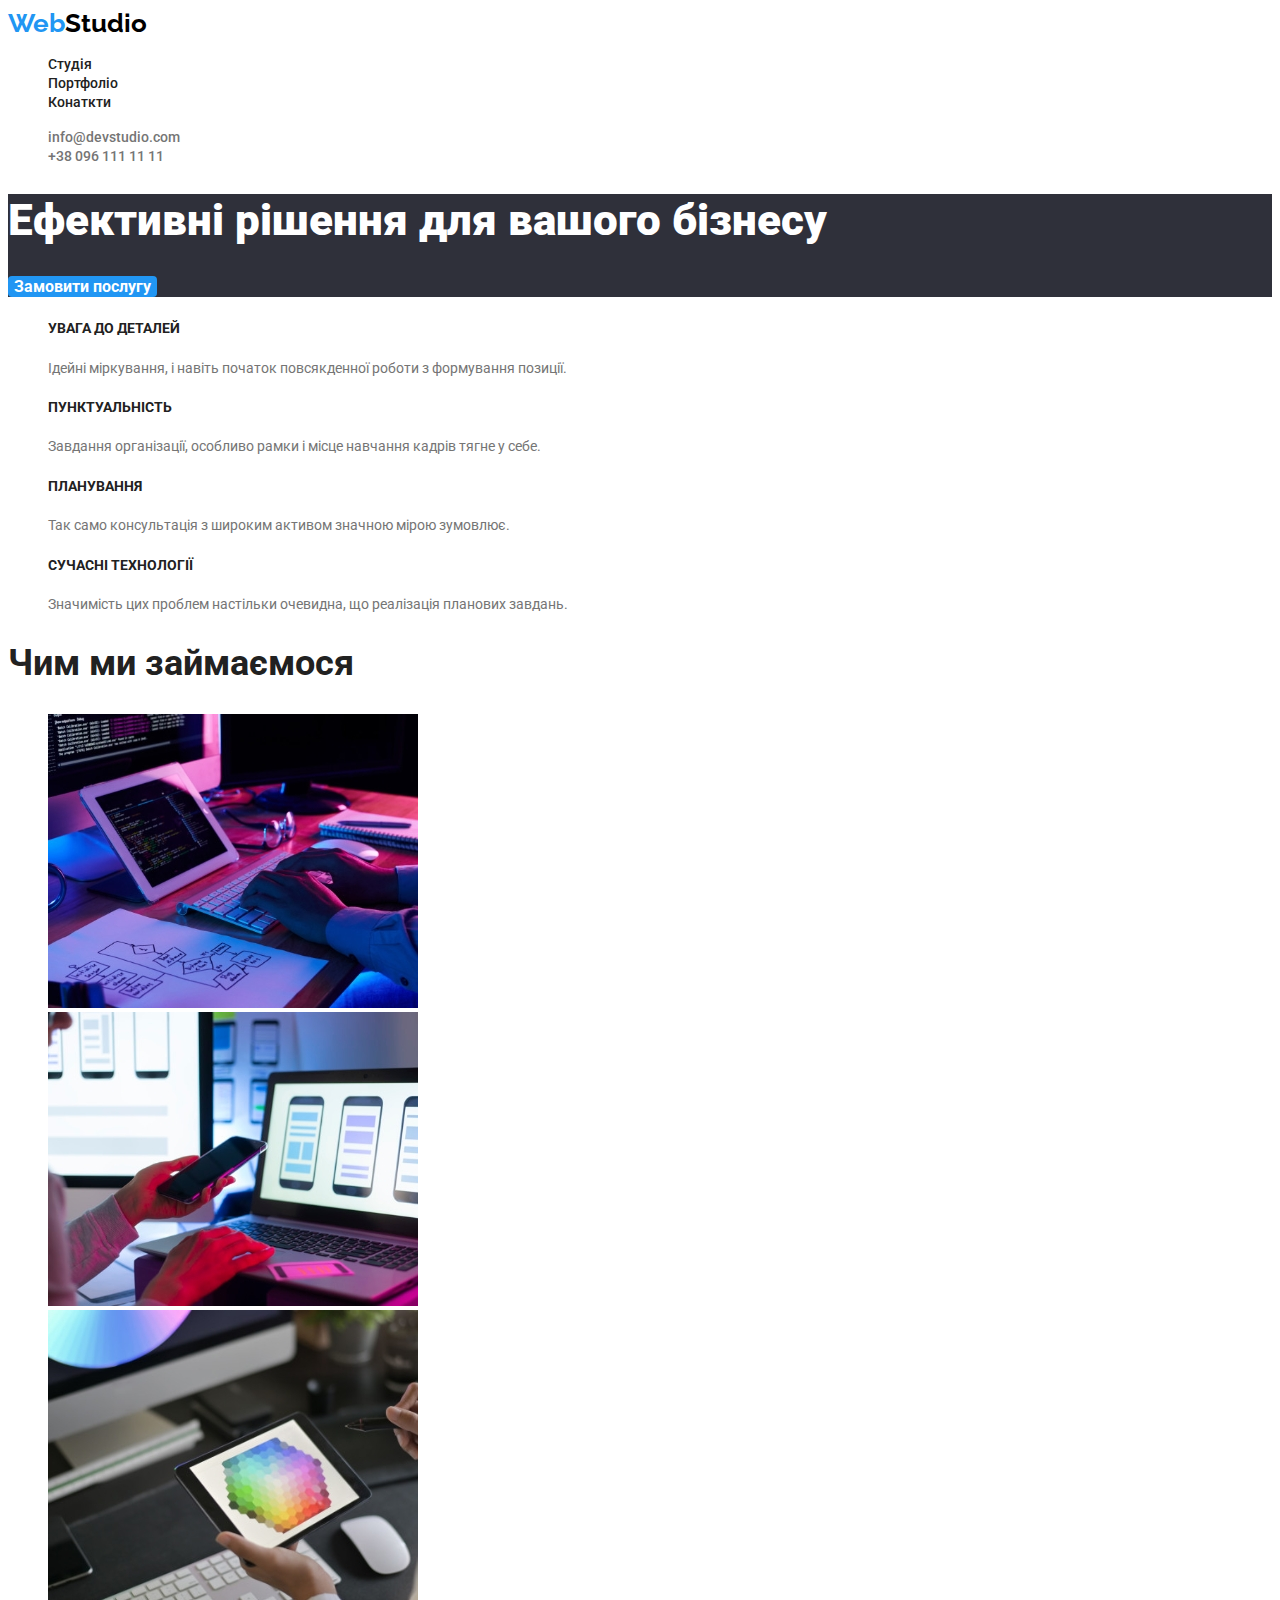
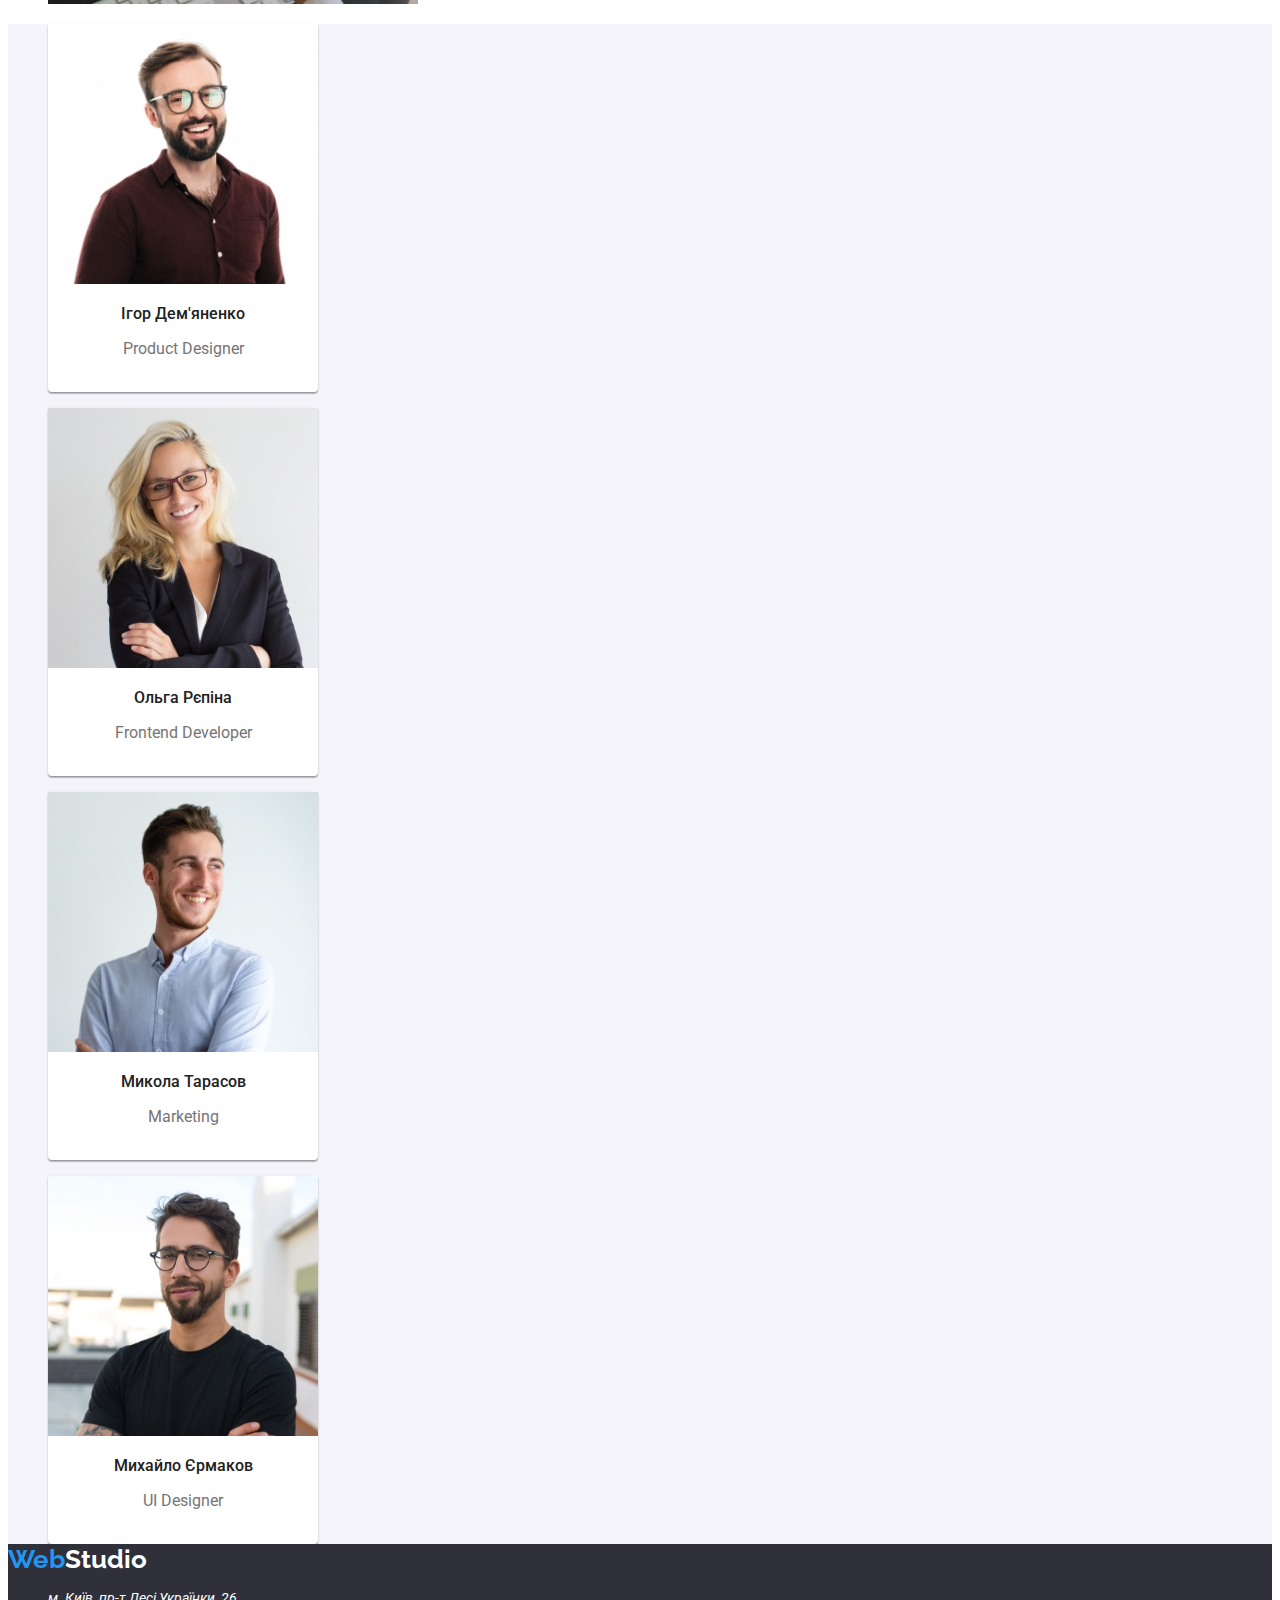
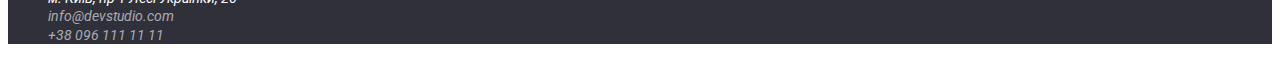
==== index.html @ 22fa60dd "Add files via upload" ====
<!DOCTYPE html>
<html lang="en">
  <head>
    <meta charset="UTF-8" />
    <meta http-equiv="X-UA-Compatible" content="IE=edge" />
    <meta name="viewport" content="width=device-width, initial-scale=1.0" />
    <link rel="stylesheet" href="./style.css" />
    <link rel="preconnect" href="https://fonts.googleapis.com" />
    <link rel="preconnect" href="https://fonts.gstatic.com" crossorigin />
    <link
      href="https://fonts.googleapis.com/css2?family=Raleway:ital,wght@0,700;1,700&display=swap"
      rel="stylesheet"
    />
    <link rel="preconnect" href="https://fonts.googleapis.com" />
    <link rel="preconnect" href="https://fonts.gstatic.com" crossorigin />
    <link
      href="https://fonts.googleapis.com/css2?family=Roboto:wght@400;500;700;900&display=swap"
      rel="stylesheet"
    />
    <title>HW9</title>
  </head>
  <body class="container">
    <header>
      <a href="./index.html" class="logo"
        ><span class="logo-web">Web</span>Studio</a
      >
      <nav class="nav">
        <ul class="nav-list">
          <li class="nav-item">
            <a href="" class="nav-link active-link">Студія</a>
          </li>
          <li class="nav-item"><a href="" class="nav-link">Портфоліо</a></li>
          <li class="nav-item"><a href="" class="nav-link">Конаткти</a></li>
        </ul>
      </nav>
      <ul class="header-list">
        <li class="header-item">
          <a href="mailto:info@devstudio.com" class="header-link active-link"
            >info@devstudio.com</a
          >
        </li>
        <li class="header-item">
          <a href="tel:+38 096 111 11 11" class="header-link"
            >+38 096 111 11 11</a
          >
        </li>
      </ul>
    </header>
    <main>
      <section class="hero">
        <div>
          <h1 class="hero-h1">Ефективні рішення для вашого бізнесу</h1>
          <button type="button" class="hero-button">Замовити послугу</button>
        </div>
        <ul class="hero-list">
          <li class="hero-item">
            <h5 class="hero-h5">УВАГА ДО ДЕТАЛЕЙ</h5>
            <p class="hero-p">
              Ідейні міркування, і навіть початок повсякденної роботи з
              формування позиції.
            </p>
          </li>
          <li class="hero-item">
            <h5 class="hero-h5">ПУНКТУАЛЬНІСТЬ</h5>
            <p class="hero-p">
              Завдання організації, особливо рамки і місце навчання кадрів тягне
              у себе.
            </p>
          </li>
          <li class="hero-item">
            <h5 class="hero-h5">ПЛАНУВАННЯ</h5>
            <p class="hero-p">
              Так само консультація з широким активом значною мірою зумовлює.
            </p>
          </li>
          <li class="hero-item">
            <h5 class="hero-h5">СУЧАСНІ ТЕХНОЛОГІЇ</h5>
            <p class="hero-p">
              Значимість цих проблем настільки очевидна, що реалізація планових
              завдань.
            </p>
          </li>
        </ul>
      </section>
      <section class="section2">
        <h2 class="sect2-h2">Чим ми займаємося</h2>
        <ul class="sect2-list">
          <li class="sect2-item">
            <img src="./box 1.jpeg" alt="1" class="sect2-img" />
          </li>
          <li class="sect2-item">
            <img src="./box 2.jpeg" alt="2" class="sect2-img" />
          </li>
          <li class="sect2-item">
            <img src="./box 3.jpeg" alt="3" class="sect2-img" />
          </li>
        </ul>
      </section>
      <section class="section3">
        <article>
          <figure>
            <img src="./img-3.jpeg" alt="" />
            <figcaption>
              <p>Ігор Дем'яненко</p>
            </figcaption>
            <p>Product Designer</p>
          </figure>
        </article>
        <article>
          <figure>
            <img src="./img-2.jpeg" alt="" />
            <figcaption>
              <p>Ольга Рєпіна</p>
            </figcaption>
            <p>Frontend Developer</p>
          </figure>
        </article>
        <article>
          <figure>
            <img src="./img-1.jpeg" alt="" />
            <figcaption>
              <p>Микола Тарасов</p>
            </figcaption>
            <p>Marketing</p>
          </figure>
        </article>
        <article>
          <figure>
            <img src="./img.jpeg" alt="" />
            <figcaption>
              <p>Михайло Єрмаков</p>
            </figcaption>
            <p>UI Designer</p>
          </figure>
        </article>
      </section>
    </main>
    <footer>
      <a href="./index.html" class="footer-logo"
        ><span class="logo-web">Web</span>Studio</a
      >
      <address>
        <ul class="address-list">
          <li class="address-item bobrik">м. Київ, пр-т Лесі Українки, 26</li>
          <li class="address-item">
            <a href="mailto:info@devstudio.com" class="address-link"
              >info@devstudio.com</a
            >
          </li>
          <li class="address-item">
            <a href="tel:+38 096 111 11 11" class="address-link"
              >+38 096 111 11 11</a
            >
          </li>
        </ul>
      </address>
    </footer>
  </body>
</html>
---- style.css ----
:root {
  --blue-color: #2196f3;
  --web-color2: #000000;
  --black-color: #212121;
  --gray-color: #757575;
}
span {
  color: var(--blue-color);
}
.logo {
  color: var(--web-color2);
  font-family: Raleway;
  font-size: 26px;
  font-weight: 700;
}

a {
  text-decoration: none;
}
.nav-link:hover,
.header-link:hover {
  color: var(--blue-color);
}
ul {
  list-style: none;
}
body {
  font-family: "Roboto", sans-serif;
  box-sizing: border-box;
}
.nav-link {
  color: rgb(33, 33, 33);
  font-family: Roboto;
  font-size: 14px;
  font-weight: 500;
}
.header-link {
  color: rgb(117, 117, 117);
  font-family: Roboto;
  font-size: 14px;
  font-weight: 500;
}
.hero-h1 {
  color: rgb(255, 255, 255);
  font-family: Roboto;
  font-size: 44px;
  font-weight: 900;
}
.hero-button {
  color: rgb(255, 255, 255);
  font-family: Roboto;
  font-size: 16px;
  font-weight: 700;
  background-color: var(--blue-color);
  border-radius: 4px;
  border-style: none;
}
.hero-h5 {
  color: rgb(33, 33, 33);
  font-family: Roboto;
  font-size: 14px;
  font-weight: 700;
}
.hero-p {
  color: rgb(117, 117, 117);
  font-family: Roboto;
  font-size: 14px;
  font-weight: 400;
}
.sect2-h2 {
  color: rgb(33, 33, 33);
  font-family: Roboto;
  font-size: 36px;
  font-weight: 700;
}
.sect-h3 {
  color: rgb(33, 33, 33);
  font-family: Roboto;
  font-size: 36px;
  font-weight: 700;
}
.address-link {
  color: rgba(255, 255, 255, 0.6);
  font-family: Roboto;
  font-size: 14px;
  font-weight: 400;
}
.bobrik {
  color: rgb(255, 255, 255);
  font-family: Roboto;
  font-size: 14px;
  font-weight: 400;
}
footer {
  background-color: #2f303a;
}
.footer-logo {
  color: #ffffff;
  font-family: Raleway;
  font-size: 26px;
  font-weight: 700;
}
div {
  background-color: #2f303a;
}
article figure {
  border-radius: 0px 0px 4px 4px;

  /* material shadow v1 */
  box-shadow: 0px 2px 1px 0px rgba(0, 0, 0, 0.2),
    0px 1px 1px 0px rgba(0, 0, 0, 0.14), 0px 1px 3px 0px rgba(0, 0, 0, 0.12);
  background: rgb(255, 255, 255);
}
article,
figure {
  width: 270px;
  height: 368px;
}
figcaption p {
  color: rgb(33, 33, 33);
  font-family: Roboto;
  font-size: 16px;
  font-weight: 500;
  line-height: 19px;
  letter-spacing: 3%;
  text-align: center;
}
figcaption + p {
  color: rgb(117, 117, 117);
  font-family: Roboto;
  font-size: 16px;
  font-weight: 400;
  line-height: 19px;
  letter-spacing: 3%;
  text-align: center;
}
.section3 {
  background: rgb(245, 244, 250);
}
.container {
}
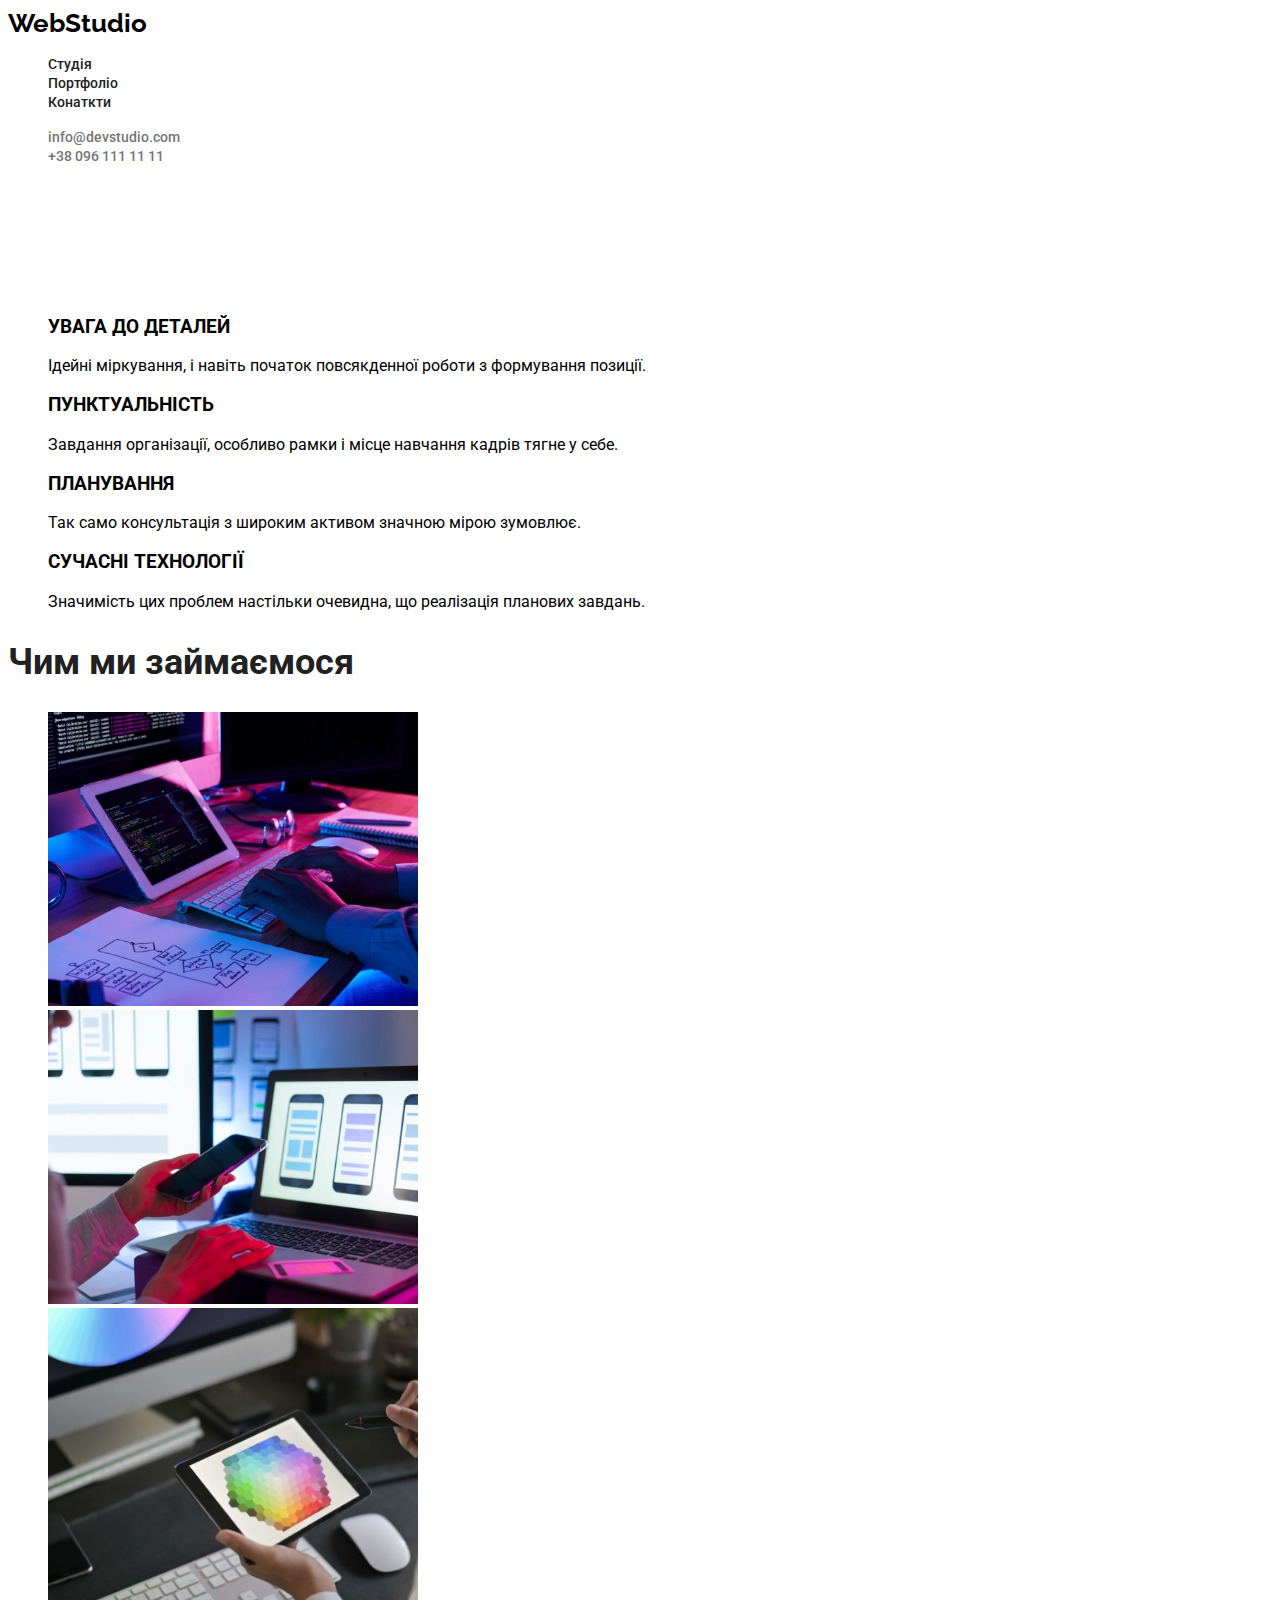
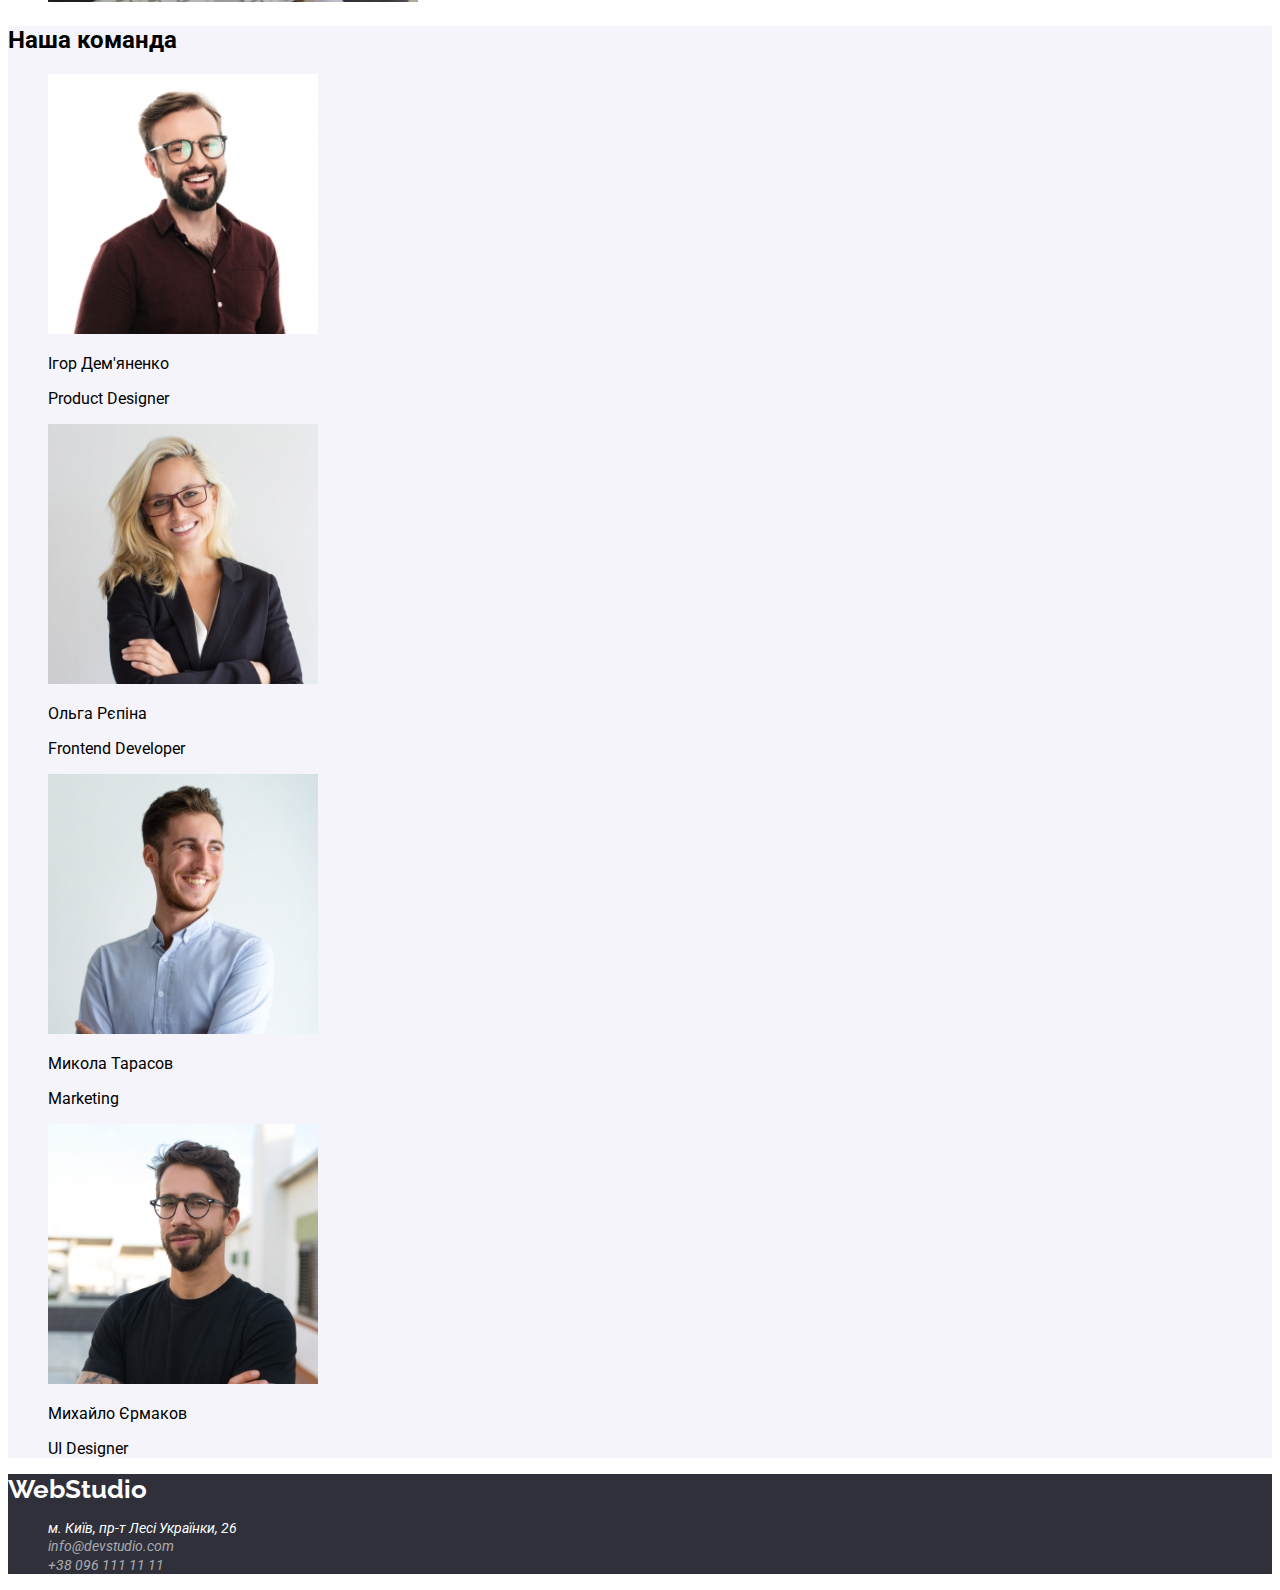
==== commit 8f84bbb4: "777" ====
--- a/index.html
+++ b/index.html
@@ -1,25 +1,19 @@
 <!DOCTYPE html>
-<html lang="en">
+<html lang="ua">
   <head>
     <meta charset="UTF-8" />
     <meta http-equiv="X-UA-Compatible" content="IE=edge" />
     <meta name="viewport" content="width=device-width, initial-scale=1.0" />
-    <link rel="stylesheet" href="./style.css" />
+    <title>Головна</title>
+    <link rel="stylesheet" href="./css/style.css" />
     <link rel="preconnect" href="https://fonts.googleapis.com" />
     <link rel="preconnect" href="https://fonts.gstatic.com" crossorigin />
     <link
-      href="https://fonts.googleapis.com/css2?family=Raleway:ital,wght@0,700;1,700&display=swap"
+      href="https://fonts.googleapis.com/css2?family=Raleway:ital,wght@0,700;1,700&family=Roboto:wght@400;500;700;900&display=swap"
       rel="stylesheet"
     />
-    <link rel="preconnect" href="https://fonts.googleapis.com" />
-    <link rel="preconnect" href="https://fonts.gstatic.com" crossorigin />
-    <link
-      href="https://fonts.googleapis.com/css2?family=Roboto:wght@400;500;700;900&display=swap"
-      rel="stylesheet"
-    />
-    <title>HW9</title>
   </head>
-  <body class="container">
+  <body>
     <header>
       <a href="./index.html" class="logo"
         ><span class="logo-web">Web</span>Studio</a
@@ -27,10 +21,12 @@
       <nav class="nav">
         <ul class="nav-list">
           <li class="nav-item">
-            <a href="" class="nav-link active-link">Студія</a>
+            <a href="./index.html" class="nav-link active-link">Студія</a>
           </li>
-          <li class="nav-item"><a href="" class="nav-link">Портфоліо</a></li>
-          <li class="nav-item"><a href="" class="nav-link">Конаткти</a></li>
+          <li class="nav-item">
+            <a href="./portfolio.html" class="nav-link">Портфоліо</a>
+          </li>
+          <li class="nav-item"><a href="#" class="nav-link">Конаткти</a></li>
         </ul>
       </nav>
       <ul class="header-list">
@@ -40,42 +36,40 @@
           >
         </li>
         <li class="header-item">
-          <a href="tel:+38 096 111 11 11" class="header-link"
-            >+38 096 111 11 11</a
-          >
+          <a href="tel:+380961111111" class="header-link">+38 096 111 11 11</a>
         </li>
       </ul>
     </header>
     <main>
       <section class="hero">
-        <div>
-          <h1 class="hero-h1">Ефективні рішення для вашого бізнесу</h1>
-          <button type="button" class="hero-button">Замовити послугу</button>
-        </div>
-        <ul class="hero-list">
-          <li class="hero-item">
-            <h5 class="hero-h5">УВАГА ДО ДЕТАЛЕЙ</h5>
-            <p class="hero-p">
+        <h1 class="hero-h1">Ефективні рішення для вашого бізнесу</h1>
+        <button type="button" class="hero-button">Замовити послугу</button>
+      </section>
+      <section class="advantages">
+        <ul class="advantages-list">
+          <li class="advantages-item">
+            <h3 class="advantages-h3">УВАГА ДО ДЕТАЛЕЙ</h3>
+            <p class="advantages-p">
               Ідейні міркування, і навіть початок повсякденної роботи з
               формування позиції.
             </p>
           </li>
-          <li class="hero-item">
-            <h5 class="hero-h5">ПУНКТУАЛЬНІСТЬ</h5>
-            <p class="hero-p">
+          <li class="advantages-item">
+            <h3 class="advantages-h3">ПУНКТУАЛЬНІСТЬ</h3>
+            <p class="advantages-p">
               Завдання організації, особливо рамки і місце навчання кадрів тягне
               у себе.
             </p>
           </li>
-          <li class="hero-item">
-            <h5 class="hero-h5">ПЛАНУВАННЯ</h5>
-            <p class="hero-p">
+          <li class="advantages-item">
+            <h3 class="advantages-h3">ПЛАНУВАННЯ</h3>
+            <p class="advantages-p">
               Так само консультація з широким активом значною мірою зумовлює.
             </p>
           </li>
-          <li class="hero-item">
-            <h5 class="hero-h5">СУЧАСНІ ТЕХНОЛОГІЇ</h5>
-            <p class="hero-p">
+          <li class="advantages-item">
+            <h3 class="advantages-h3">СУЧАСНІ ТЕХНОЛОГІЇ</h3>
+            <p class="advantages-p">
               Значимість цих проблем настільки очевидна, що реалізація планових
               завдань.
             </p>
@@ -86,53 +80,60 @@
         <h2 class="sect2-h2">Чим ми займаємося</h2>
         <ul class="sect2-list">
           <li class="sect2-item">
-            <img src="./box 1.jpeg" alt="1" class="sect2-img" />
+            <img src="./img/studio-img/ipad.jpeg" alt="1" class="sect2-img" />
           </li>
           <li class="sect2-item">
-            <img src="./box 2.jpeg" alt="2" class="sect2-img" />
+            <img src="./img/studio-img/phones.jpeg" alt="2" class="sect2-img" />
           </li>
           <li class="sect2-item">
-            <img src="./box 3.jpeg" alt="3" class="sect2-img" />
+            <img
+              src="./img/studio-img/mozaika.jpeg"
+              alt="3"
+              class="sect2-img"
+            />
           </li>
         </ul>
       </section>
       <section class="section3">
-        <article>
-          <figure>
-            <img src="./img-3.jpeg" alt="" />
-            <figcaption>
-              <p>Ігор Дем'яненко</p>
-            </figcaption>
+        <h2 class="sect3-h2">Наша команда</h2>
+        <ul class="sect3-list">
+          <li class="sect3-item">
+            <img
+              src="./img/studio-img/igorik.jpeg"
+              alt="Ігор Дем'яненко"
+              class="sect3-img"
+            />
+            <p>Ігор Дем'яненко</p>
             <p>Product Designer</p>
-          </figure>
-        </article>
-        <article>
-          <figure>
-            <img src="./img-2.jpeg" alt="" />
-            <figcaption>
-              <p>Ольга Рєпіна</p>
-            </figcaption>
+          </li>
+          <li class="sect3-item">
+            <img
+              src="./img/studio-img/heh-woman.jpeg"
+              alt="Ольга Рєпіна"
+              class="sect3-img"
+            />
+            <p>Ольга Рєпіна</p>
             <p>Frontend Developer</p>
-          </figure>
-        </article>
-        <article>
-          <figure>
-            <img src="./img-1.jpeg" alt="" />
-            <figcaption>
-              <p>Микола Тарасов</p>
-            </figcaption>
+          </li>
+          <li class="sect3-item">
+            <img
+              src="./img/studio-img/TARRRAS.jpeg"
+              alt="Микола Тарасов"
+              class="sect3-img"
+            />
+            <p>Микола Тарасов</p>
             <p>Marketing</p>
-          </figure>
-        </article>
-        <article>
-          <figure>
-            <img src="./img.jpeg" alt="" />
-            <figcaption>
-              <p>Михайло Єрмаков</p>
-            </figcaption>
+          </li>
+          <li class="sect3-item">
+            <img
+              src="./img/studio-img/mishka.jpeg"
+              alt="Михайло Єрмаков"
+              class="sect3-img"
+            />
+            <p>Михайло Єрмаков</p>
             <p>UI Designer</p>
-          </figure>
-        </article>
+          </li>
+        </ul>
       </section>
     </main>
     <footer>
@@ -148,7 +149,7 @@
             >
           </li>
           <li class="address-item">
-            <a href="tel:+38 096 111 11 11" class="address-link"
+            <a href="tel:+380961111111" class="address-link"
               >+38 096 111 11 11</a
             >
           </li>
--- a/css/style.css
+++ b/css/style.css
@@ -0,0 +1,146 @@
+:root {
+  --nav-blue: #2196f3;
+  --logo-black: #000000;
+  --white-color: #ffffff;
+  --black-color: #212121;
+  --grey-color: #757575;
+  --footer-grey: #ffffff99;
+  --blue-button: #188ce8;
+  --hero_footer-background: #2f303a;
+  --our-team: #f5f4fa;
+}
+span {
+  color: var(--blue-color);
+}
+.logo {
+  color: var(--web-color2);
+  font-family: Raleway;
+  font-size: 26px;
+  font-weight: 700;
+}
+
+a {
+  text-decoration: none;
+}
+.nav-link:hover,
+.header-link:hover {
+  color: var(--blue-color);
+}
+ul {
+  list-style: none;
+}
+body {
+  font-family: "Roboto", sans-serif;
+  box-sizing: border-box;
+}
+.nav-link {
+  color: rgb(33, 33, 33);
+  font-family: Roboto;
+  font-size: 14px;
+  font-weight: 500;
+}
+.header-link {
+  color: rgb(117, 117, 117);
+  font-family: Roboto;
+  font-size: 14px;
+  font-weight: 500;
+}
+.hero-h1 {
+  color: rgb(255, 255, 255);
+  font-family: Roboto;
+  font-size: 44px;
+  font-weight: 900;
+}
+.hero-button {
+  color: rgb(255, 255, 255);
+  font-family: Roboto;
+  font-size: 16px;
+  font-weight: 700;
+  background-color: var(--blue-color);
+  border-radius: 4px;
+  border-style: none;
+}
+.hero-h5 {
+  color: rgb(33, 33, 33);
+  font-family: Roboto;
+  font-size: 14px;
+  font-weight: 700;
+}
+.hero-p {
+  color: rgb(117, 117, 117);
+  font-family: Roboto;
+  font-size: 14px;
+  font-weight: 400;
+}
+.sect2-h2 {
+  color: rgb(33, 33, 33);
+  font-family: Roboto;
+  font-size: 36px;
+  font-weight: 700;
+}
+.sect-h3 {
+  color: rgb(33, 33, 33);
+  font-family: Roboto;
+  font-size: 36px;
+  font-weight: 700;
+}
+.address-link {
+  color: rgba(255, 255, 255, 0.6);
+  font-family: Roboto;
+  font-size: 14px;
+  font-weight: 400;
+}
+.bobrik {
+  color: rgb(255, 255, 255);
+  font-family: Roboto;
+  font-size: 14px;
+  font-weight: 400;
+}
+footer {
+  background-color: #2f303a;
+}
+.footer-logo {
+  color: #ffffff;
+  font-family: Raleway;
+  font-size: 26px;
+  font-weight: 700;
+}
+div {
+  background-color: #2f303a;
+}
+article figure {
+  border-radius: 0px 0px 4px 4px;
+
+  /* material shadow v1 */
+  box-shadow: 0px 2px 1px 0px rgba(0, 0, 0, 0.2),
+    0px 1px 1px 0px rgba(0, 0, 0, 0.14), 0px 1px 3px 0px rgba(0, 0, 0, 0.12);
+  background: rgb(255, 255, 255);
+}
+article,
+figure {
+  width: 270px;
+  height: 368px;
+}
+figcaption p {
+  color: rgb(33, 33, 33);
+  font-family: Roboto;
+  font-size: 16px;
+  font-weight: 500;
+  line-height: 19px;
+  letter-spacing: 3%;
+  text-align: center;
+}
+figcaption + p {
+  color: rgb(117, 117, 117);
+  font-family: Roboto;
+  font-size: 16px;
+  font-weight: 400;
+  line-height: 19px;
+  letter-spacing: 3%;
+  text-align: center;
+}
+.section3 {
+  background: rgb(245, 244, 250);
+}
+.container {
+}
